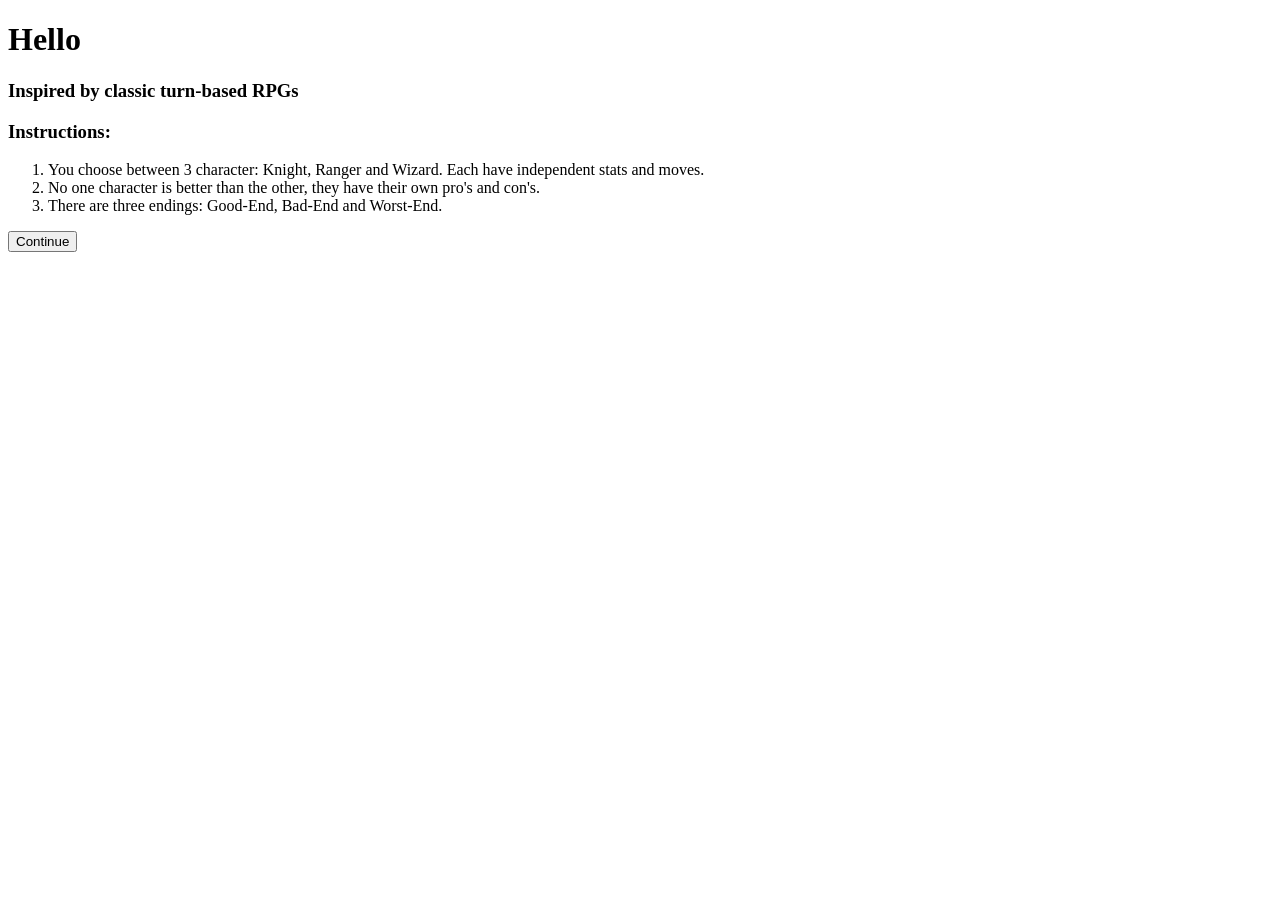
==== index.html @ d8eff70c "init" ====
<!DOCTYPE html>
<html lang="en">
<head>
    <meta charset="UTF-8">
    <meta name="viewport" content="width=device-width, initial-scale=1.0">
    <title>Test</title>
    <script src="scripts/main.js" defer></script>
    <!-- <script src="scripts/testing.js" defer></script> -->
</head>
<!-- 
    Need to figure out the best way to pass player stats to the JS file.
    Decide whether or not to implement specials and potions/elixirs
    How many enemy rounds? FH1,2>Grdsmn>Exec>ScrltKng
    If I implement all these enemies and rounds, I need to give the player potions/elixirs and upgrades between rounds
-->
<body>
    <div class="mainMenu">
        <h1 id="titleCard">Hello</h1>
        <h3 id="subTitle">Inspired by classic turn-based RPGs</h3>
        <div class="instructions-card">
            <h3 class="rules" id="instText">Instructions:</h3>
            <ol class="rules">
                <li>You choose between 3 character: Knight, Ranger and Wizard. Each have independent stats and moves.</li>
                <li>No one character is better than the other, they have their own pro's and con's.</li>
                <li>There are three endings: Good-End, Bad-End and Worst-End.</li>
            </ol>
        </div>
        <button id="button">Continue</button>

    </div>
</body>
</html>
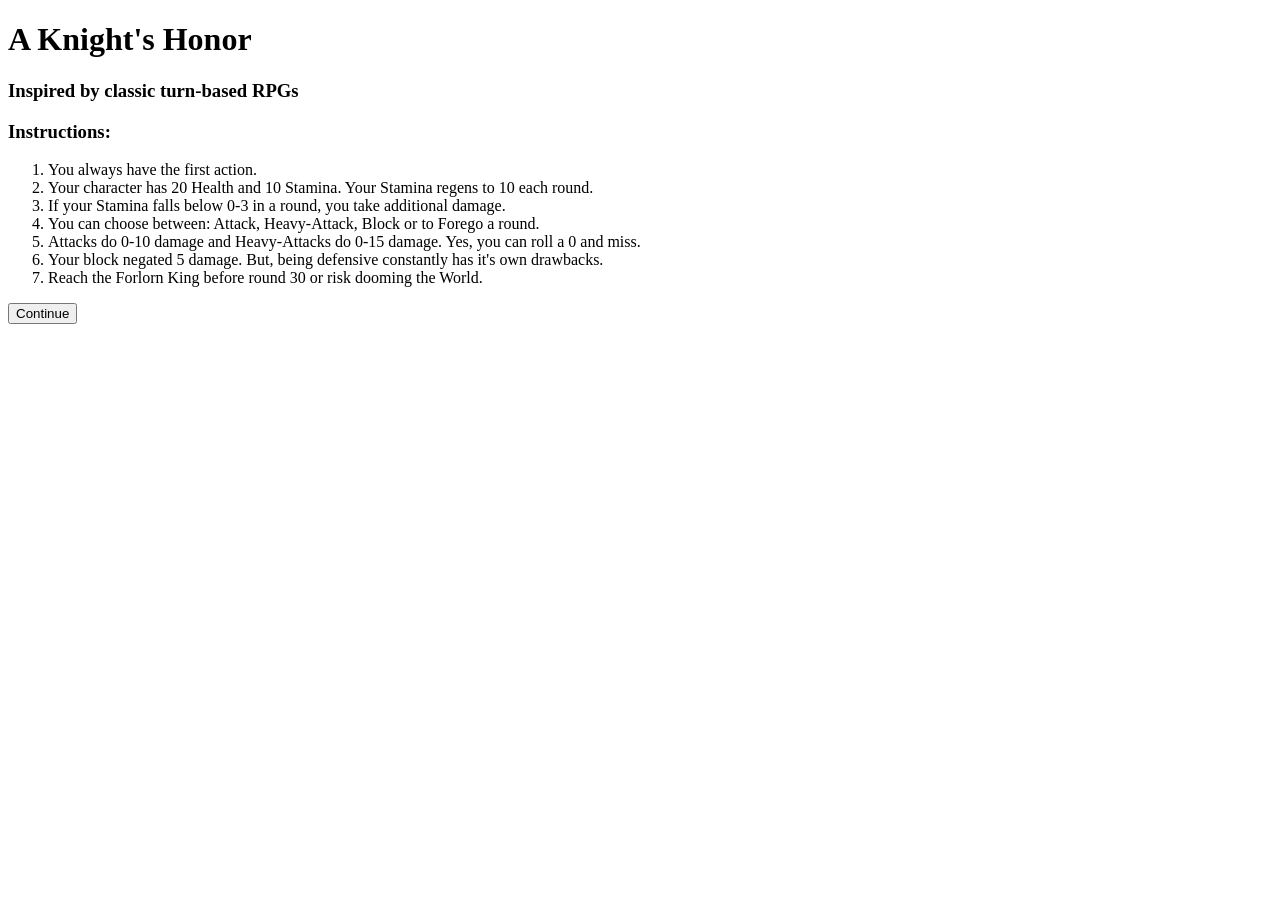
==== commit c40629a0: "main page info" ====
--- a/index.html
+++ b/index.html
@@ -3,30 +3,32 @@
 <head>
     <meta charset="UTF-8">
     <meta name="viewport" content="width=device-width, initial-scale=1.0">
-    <title>Test</title>
+    <title>Turn-Based RPG</title>
     <script src="scripts/main.js" defer></script>
     <!-- <script src="scripts/testing.js" defer></script> -->
 </head>
-<!-- 
-    Need to figure out the best way to pass player stats to the JS file.
-    Decide whether or not to implement specials and potions/elixirs
-    How many enemy rounds? FH1,2>Grdsmn>Exec>ScrltKng
-    If I implement all these enemies and rounds, I need to give the player potions/elixirs and upgrades between rounds
--->
 <body>
     <div class="mainMenu">
-        <h1 id="titleCard">Hello</h1>
+        <h1 id="titleCard">A Knight's Honor</h1>
         <h3 id="subTitle">Inspired by classic turn-based RPGs</h3>
+        <div class="story-card">
+            <p>
+
+            </p>
+        </div>
         <div class="instructions-card">
             <h3 class="rules" id="instText">Instructions:</h3>
             <ol class="rules">
-                <li>You choose between 3 character: Knight, Ranger and Wizard. Each have independent stats and moves.</li>
-                <li>No one character is better than the other, they have their own pro's and con's.</li>
-                <li>There are three endings: Good-End, Bad-End and Worst-End.</li>
+                <li>You always have the first action.</li>
+                <li>Your character has 20 Health and 10 Stamina. Your Stamina regens to 10 each round.</li>
+                <li>If your Stamina falls below 0-3 in a round, you take additional damage.</li>
+                <li>You can choose between: Attack, Heavy-Attack, Block or to Forego a round.</li>
+                <li>Attacks do 0-10 damage and Heavy-Attacks do 0-15 damage. Yes, you can roll a 0 and miss.</li>
+                <li>Your block negated 5 damage. But, being defensive constantly has it's own drawbacks.</li>
+                <li>Reach the Forlorn King before round 30 or risk dooming the World.</li>
             </ol>
         </div>
         <button id="button">Continue</button>
-
     </div>
 </body>
 </html>
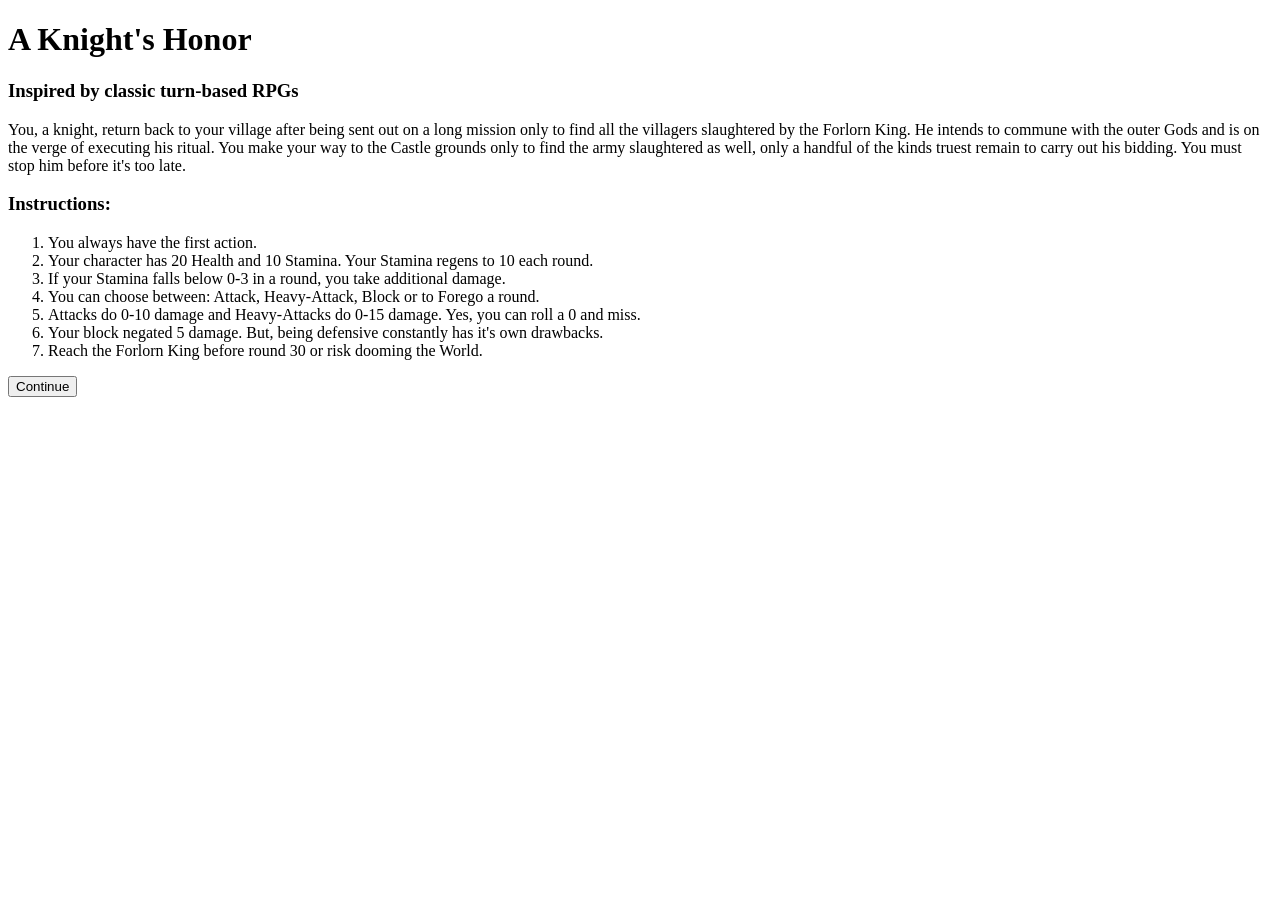
==== commit 43dcb62e: "minor changes" ====
--- a/index.html
+++ b/index.html
@@ -13,7 +13,10 @@
         <h3 id="subTitle">Inspired by classic turn-based RPGs</h3>
         <div class="story-card">
             <p>
-
+                You, a knight, return back to your village after being sent out on a long mission only to find all the villagers
+slaughtered by the Forlorn King. He intends to commune with the outer Gods and is on the verge of executing his 
+ritual. You make your way to the Castle grounds only to find the army slaughtered as well, only a handful of the
+kinds truest remain to carry out his bidding. You must stop him before it's too late.
             </p>
         </div>
         <div class="instructions-card">
